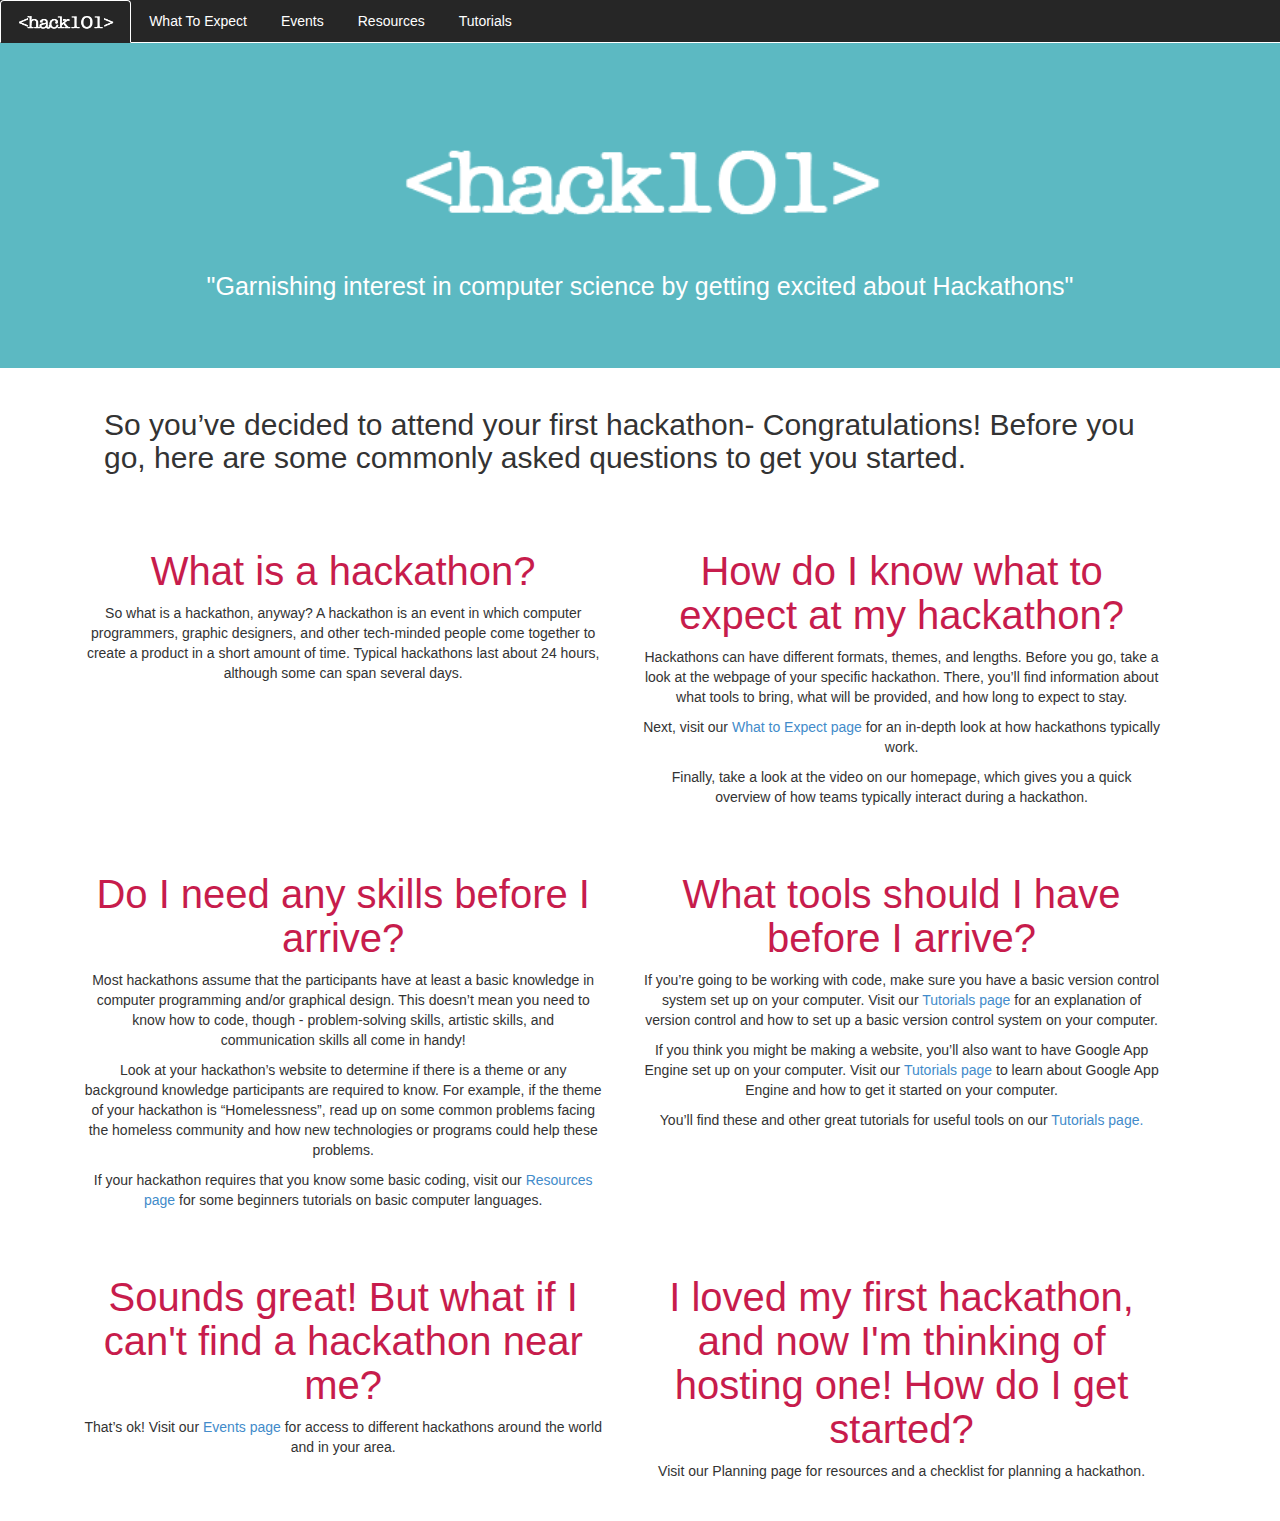
==== index.html @ bfc47384 "added mission" ====
<!DOCTYPE html>
<html lang="en">
  <head>
    <meta charset="utf-8">
    <meta http-equiv="X-UA-Compatible" content="IE=edge">
    <meta name="viewport" content="width=device-width, initial-scale=1">
    <title>hack101</title>

    <!-- Bootstrap -->
    <link href="css/bootstrap.css" rel="stylesheet">
    <link href="css/hack101.css" rel="stylesheet">
  </head>
  <body>
    <ul class="nav nav-tabs">
      <li class="active"><a href="index.html"><img src="img/logo.png" style="height: 20px;" /></a></li>
      <li><a href="whattoexpect.html">What To Expect</a></li>
      <li><a href="events.html">Events</a></li>
      <li><a href="resources.html">Resources</a></li>
      <li><a href="tutorials.html">Tutorials</a></li>
    </ul>
    <div class="jumbotron">
      <div class="container">
        <p style="font-size:100px; text-align: center; padding: 10px;"><img src="img/logo.png" style="height:100px;" /></p>
        <p style= "font-size:25px; text-align: center;">"Garnishing interest in computer science by getting excited about Hackathons"</p>
      </div>
    </div>

    <div id="question-holder">
      <div id ="holder">
      <h3 id="intro">So you’ve decided to attend your first hackathon- Congratulations! Before you go, here are some commonly asked questions to get you started.</h3>
      <div class ="question">
      <h4>What is a hackathon?</h4>
      <p> So what is a hackathon, anyway? A hackathon is an event in which computer programmers, graphic designers, and other tech-minded people come together to create a product in a short amount of time. Typical hackathons last about 24 hours, although some can span several days.</p>
      </div>

      <div class ="question">
      <h4>How do I know what to expect at my hackathon?</h4>
      <p>Hackathons can have different formats, themes, and lengths. Before you go, take a look at the webpage of your specific hackathon. There, you’ll find information about what tools to bring, what will be provided, and how long to expect to stay. </p>
      <p>Next, visit our <a href="whattoexpect.html">What to Expect page</a> for an in-depth look at how hackathons typically work. </p>
      <p>Finally, take a look  at the video on our homepage, which gives you a quick overview of how teams typically interact during a hackathon.</p>
      </div>

      <div class="clear"></div>
      <div class ="question">
      <h4>Do I need any skills before I arrive?</h4>
      <p>Most hackathons assume that the participants have at least a basic knowledge in computer programming and/or graphical design. This doesn’t mean you need to know how to code, though - problem-solving skills, artistic skills, and communication skills all come in handy!</p>
      <p>Look at your hackathon’s website to determine if there is a theme or any background knowledge participants are required to know. For example, if the theme of your hackathon is “Homelessness”, read up on some common problems facing the homeless community and how new technologies or programs could help these problems. </p>
      <p>If your hackathon requires that you know some basic coding, visit our <a href="resources.html">Resources page</a> for some beginners tutorials on basic computer languages. </p>
      </div>

      <div class ="question">
      <h4>What tools should I have before I arrive?</h4>
      <p>If you’re going to be working with code, make sure you have a basic version control system set up on your computer. Visit our <a href="tutorials.html">Tutorials page</a> for an explanation of version control and how to set up a basic version control system on your computer. </p>
      <p>If you think you might be making a website, you’ll also want to have Google App Engine set up on your computer. Visit our <a href="tutorials.html">Tutorials page</a> to learn about Google App Engine and how to get it started on your computer. </p>
      <p>You’ll find these and other great tutorials for useful tools on our <a href="tutorials.html">Tutorials page.</a> </p>
      </div>

      <div class="clear"></div>
      <div class ="question">
      <h4>Sounds great! But what if I can't find a hackathon near me?</h4>
      <p>That’s ok! Visit our <a href="events.html">Events page</a> for access to different hackathons around the world and in your area. </p>
      </div>

      <div class ="question">
      <h4>I loved my first hackathon, and now I'm thinking of hosting one! How do I get started?</h4>
      <p>Visit our Planning page for resources and a checklist for planning a hackathon. <p>
      </div>
      <div class="clear"></div>
    </div>
    </div>

    <!-- jQuery (necessary for Bootstrap's JavaScript plugins) -->
    <script src="https://ajax.googleapis.com/ajax/libs/jquery/1.11.0/jquery.min.js"></script>
    <!-- Include all compiled plugins (below), or include individual files as needed -->
    <script src="js/bootstrap.min.js"></script>
  </body>
</html>
---- css/hack101.css ----
#learn-container {
	 margin: 0 auto; 
	 width: 600px;
}

.line {
  height: 1px;
  width: 100%;
  background-color: #C2C2C2;
}

.learn {
	background-color: white;
}

.learn:hover {
	background-color: white;
	border-color: #C2C2C2;
}

.nav-learn {
  padding-left: 0;
  margin-bottom: 0;
  list-style: none;
  background-color: #262626;
}
.nav-learn > li {
  position: relative;
  display: block;
}
.nav-learn > li > a {
  position: relative;
  display: block;
  padding: 10px 15px;
}

.nav-learn > li > a:hover,
.nav-learn > li > a:focus {
  text-decoration: none;
}
.nav-learn > li.disabled > a {
  color: #999;
}
.nav-learn > li.disabled > a:hover,
.nav-learn > li.disabled > a:focus {
  color: #999;
  text-decoration: none;
  cursor: not-allowed;
  background-color: transparent;
}
.nav-learn .open > a,
.nav-learn .open > a:hover,
.nav-learn .open > a:focus {
  background-color: #eee;
  border-color: #428bca;
}

.learn a {
  text-decoration: none;
  margin-bottom: 40px;
}
.nav-tabs-learn > li {
  float: left;
  margin-bottom: -1px;
}
.nav-tabs-learn > li > a {
  margin-right: 2px;
  line-height: 1.42857143;
  border: 1px solid transparent;
  border-radius: 4px 4px 0 0;
}
.nav-tabs-learn > li > a:hover {
  border-color: #C2C2C2;
}
.nav-tabs-learn > li.active > a,
.nav-tabs-learn > li.active > a:hover,
.nav-tabs-learn > li.active > a:focus {
  color: #fff;
  cursor: default;
  background-color: #262626;
}

.clear {
	clear: both;
}

h4 {
	text-align: center;
  font-size: 40px;
  padding-top: 25px;
  margin-top: 0;
  color: #C71C4C;
}

.nav-tabs a {
	color: white;
}

.resource {
	/*border: 2px solid #C2C2C2;*/
	float: left;
	margin: 20px;
	width: 230px;
	height: 400px;
	padding: 10px;
  text-align: center;
}

.resource h1 {
  color: #51546b;
  font-size: 25px;
  margin: 10px;
}

.resource img {
	width: 200px;
}

.resource-container {
	margin: 30px auto;
	width: 85%;
  margin-bottom: 0;
}

h1 {
  font-size: 60px;
}

.hackathons {
  border-radius: 150px;
  width: 200px;
}

.hc {
  float: left;
  width: 40%;
  margin: 40px;
}

.hackcontent {
  text-align: center;
  margin: 0 20px;
}

.hc img {
  float: left;
}

.hc h4 {
  font-size: 20px;
}

#intro {
  font-size: 30px;
  padding: 40px;
  padding-top: 10px;
}

.question {
  float: left;
  width: 45%;
  margin: 0 20px;
  text-align: center;
  margin-bottom: 30px;
}

#question-holder {
  width: 100%;
}

#holder {
  width: 90%;
  margin: 0 auto;
}

.outer {
  width: 100%;
}

.inner {
  width: 90%;
  margin: 0 auto;
}

.tut-list li {
  margin-bottom: 20px;
}
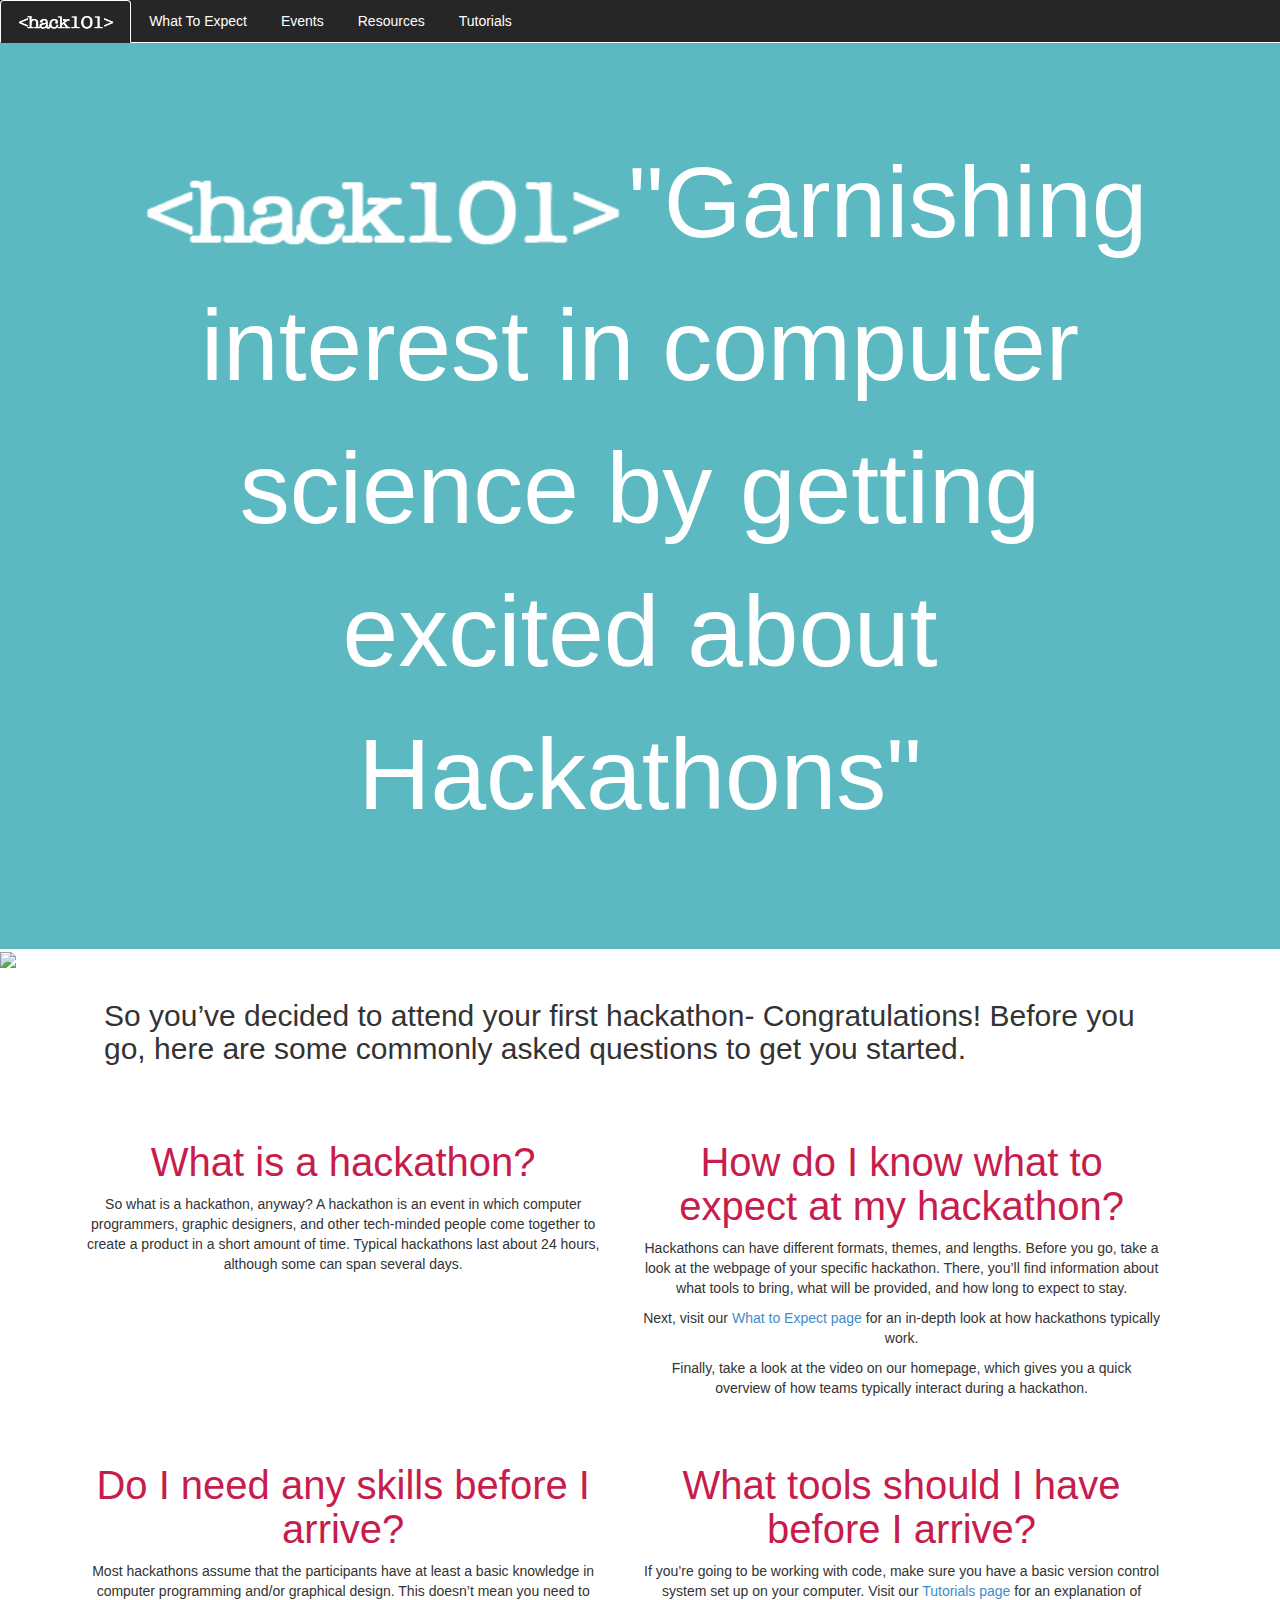
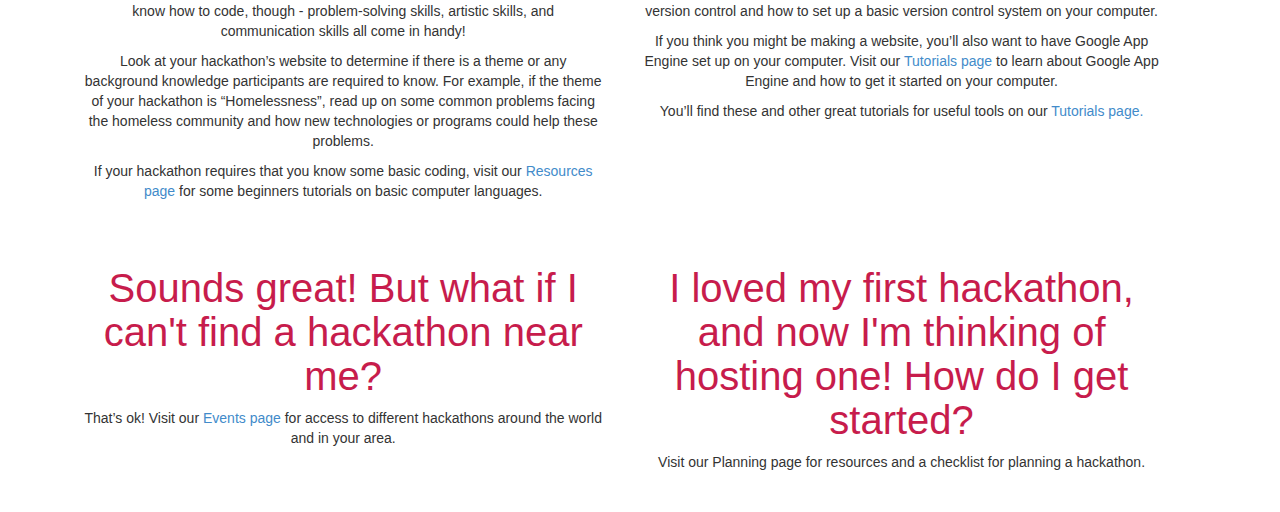
==== commit 034987f1: "formatting" ====
--- a/index.html
+++ b/index.html
@@ -18,12 +18,12 @@
       <li><a href="resources.html">Resources</a></li>
       <li><a href="tutorials.html">Tutorials</a></li>
     </ul>
-    <div class="jumbotron">
+    <div class="jumbotron" style="margin-bottom: 0;">
       <div class="container">
-        <p style="font-size:100px; text-align: center; padding: 10px;"><img src="img/logo.png" style="height:100px;" /></p>
-        <p style= "font-size:25px; text-align: center;">"Garnishing interest in computer science by getting excited about Hackathons"</p>
+        <p style="font-size:100px; text-align: center; padding: 40px;"><img src="img/logo.png" style="height:100px;" />"Garnishing interest in computer science by getting excited about Hackathons"</p>
       </div>
     </div>
+    <img style="width: 100%; padding-top: 0; margin-top: 0;" src ="img/hackathon_pics.png"
 
     <div id="question-holder">
       <div id ="holder">
--- a/css/hack101.css
+++ b/css/hack101.css
@@ -100,7 +100,7 @@
 	/*border: 2px solid #C2C2C2;*/
 	float: left;
 	margin: 20px;
-	width: 230px;
+	width: 200px;
 	height: 400px;
 	padding: 10px;
   text-align: center;
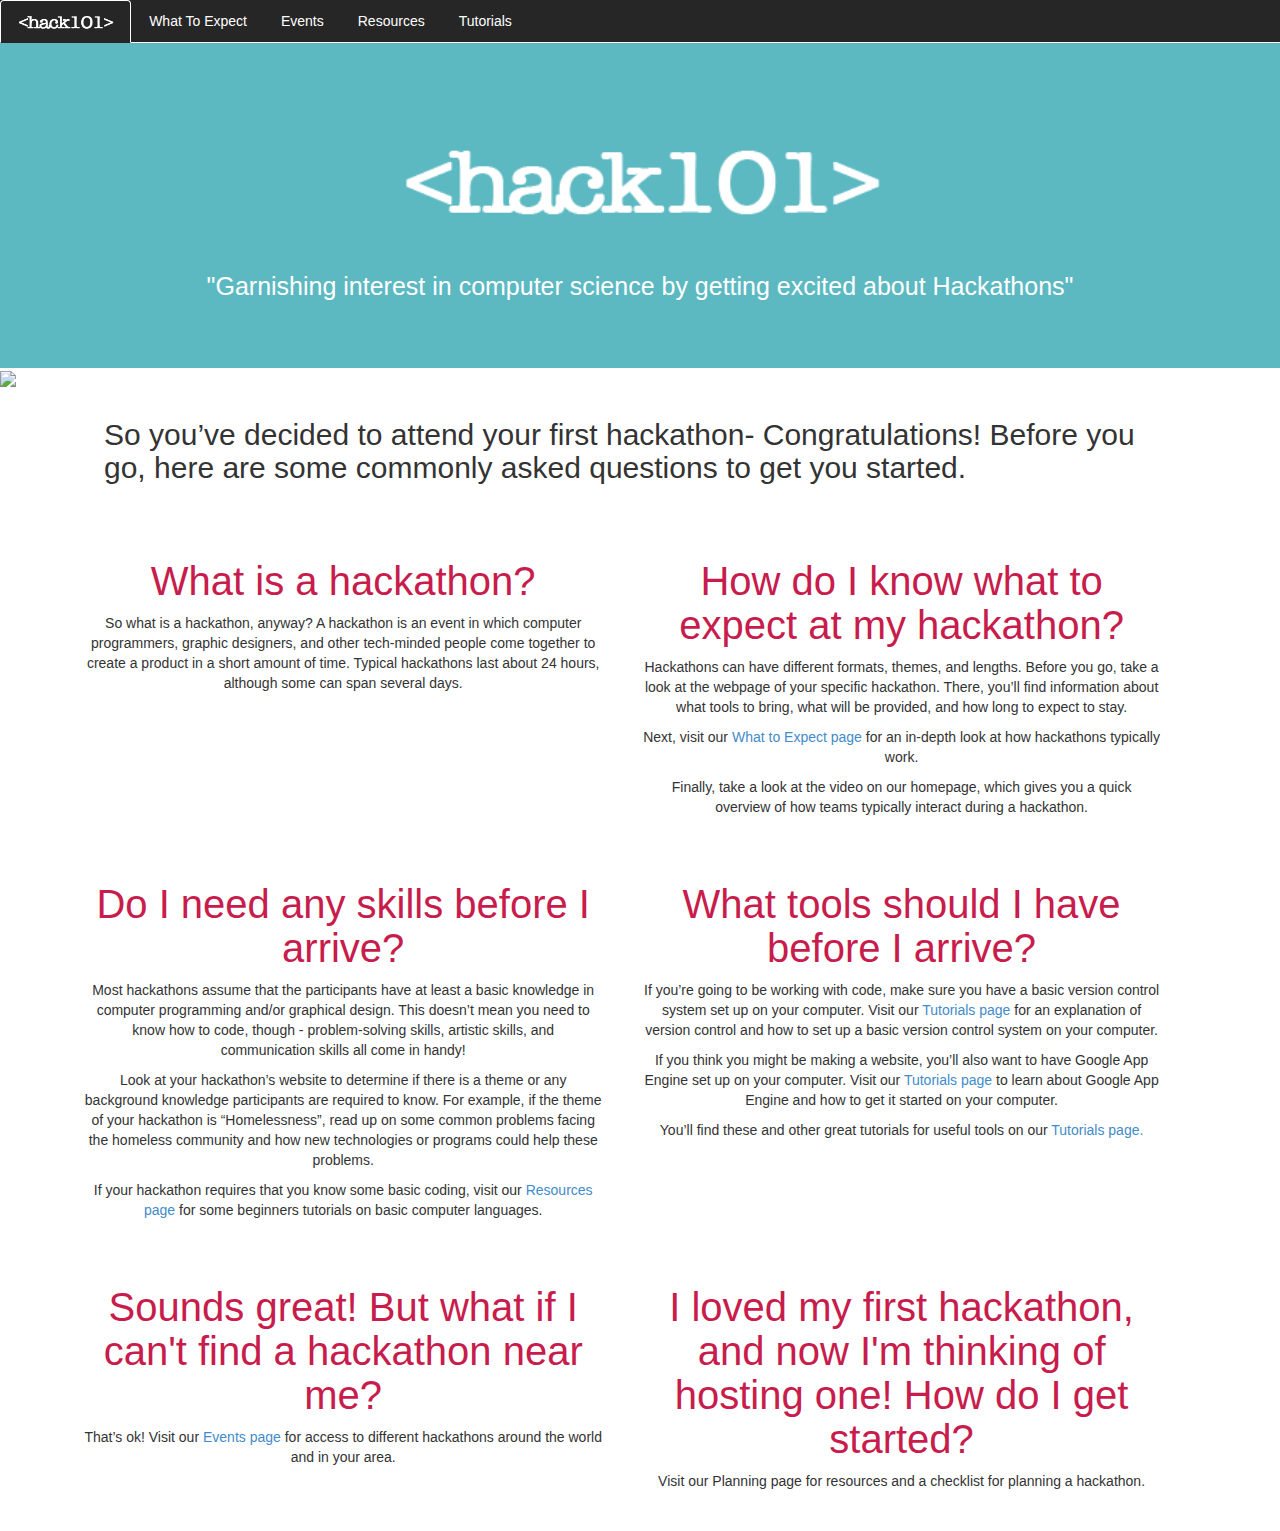
==== commit 3f9eabba: "Merge branch 'master' of github.com:m1richey/hack" ====
--- a/index.html
+++ b/index.html
@@ -20,7 +20,8 @@
     </ul>
     <div class="jumbotron" style="margin-bottom: 0;">
       <div class="container">
-        <p style="font-size:100px; text-align: center; padding: 40px;"><img src="img/logo.png" style="height:100px;" />"Garnishing interest in computer science by getting excited about Hackathons"</p>
+        <p style="font-size:100px; text-align: center; padding: 10px;"><img src="img/logo.png" style="height:100px;" /></p>
+        <p style= "font-size:25px; text-align: center;">"Garnishing interest in computer science by getting excited about Hackathons"</p>
       </div>
     </div>
     <img style="width: 100%; padding-top: 0; margin-top: 0;" src ="img/hackathon_pics.png"
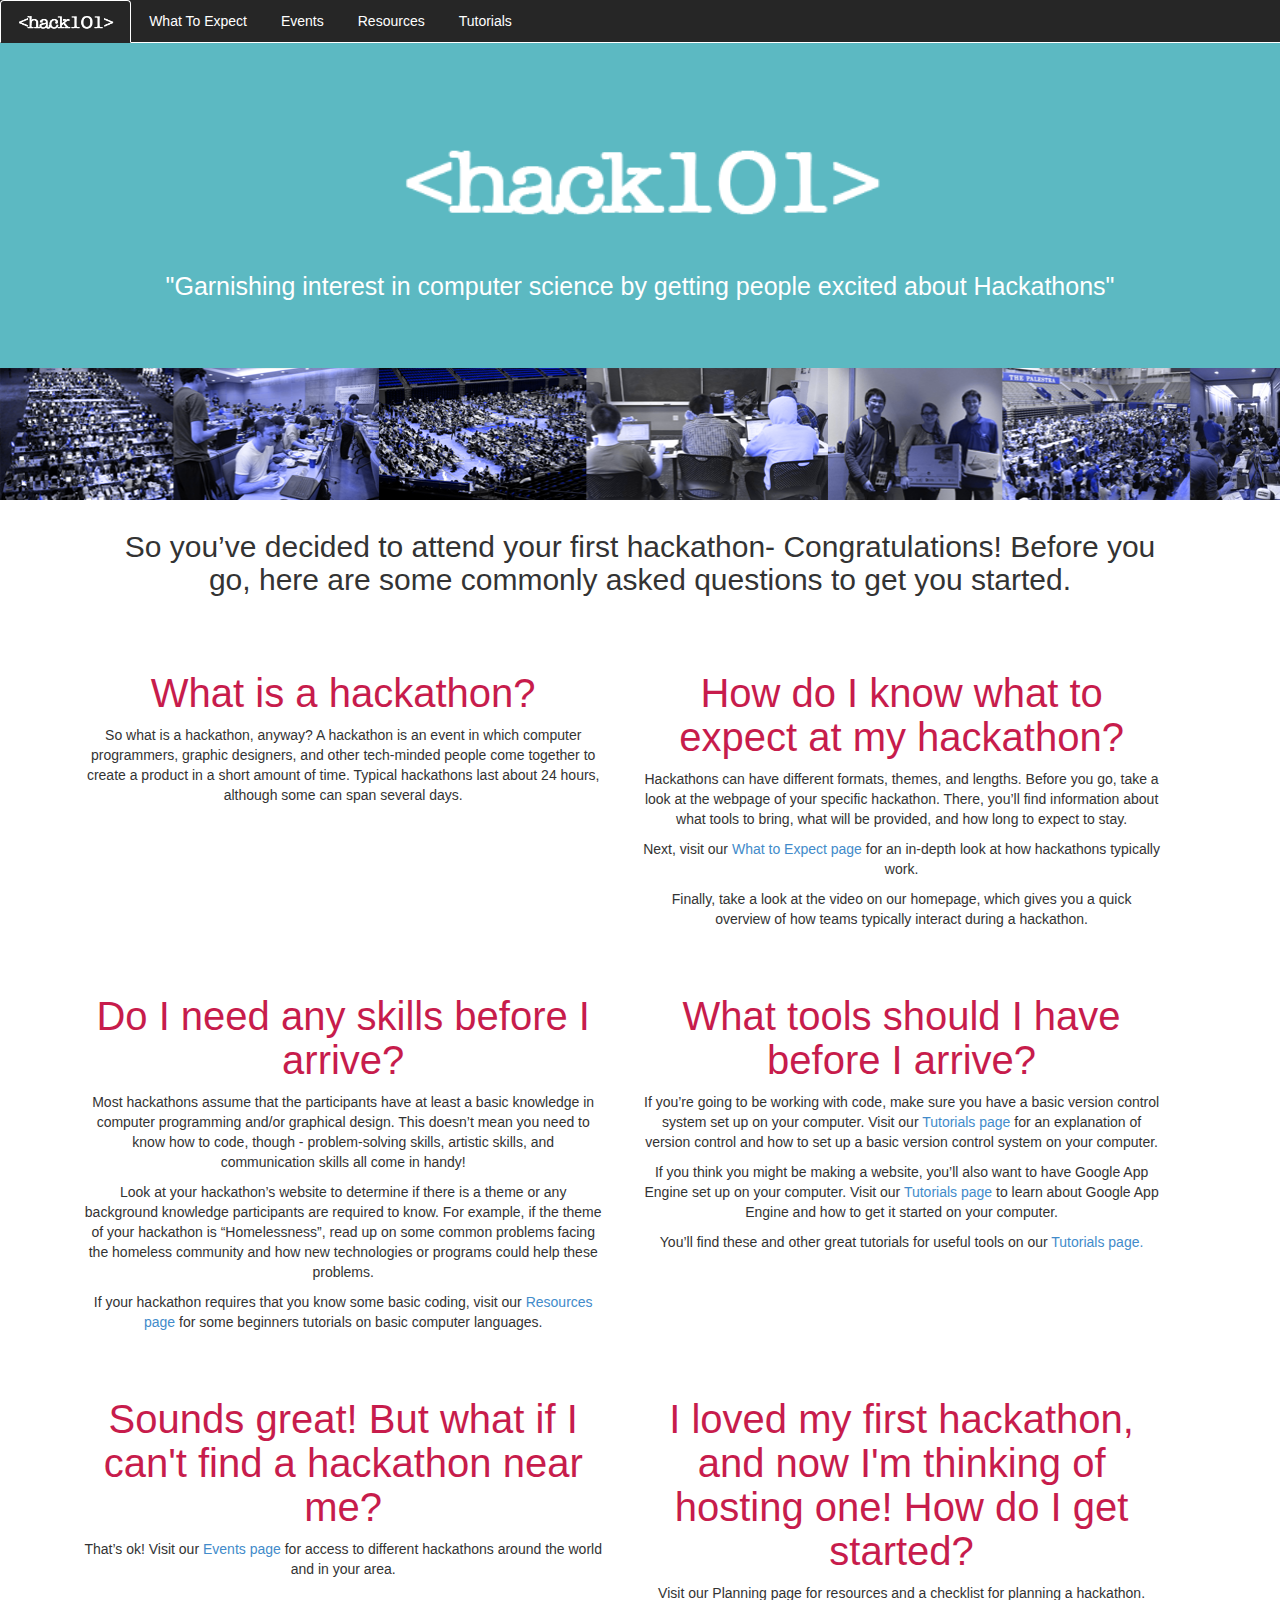
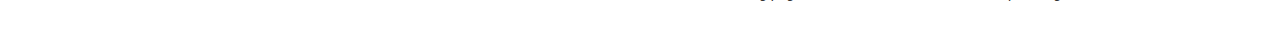
==== commit 01f92d5c: "change mission" ====
--- a/index.html
+++ b/index.html
@@ -21,7 +21,7 @@
     <div class="jumbotron" style="margin-bottom: 0;">
       <div class="container">
         <p style="font-size:100px; text-align: center; padding: 10px;"><img src="img/logo.png" style="height:100px;" /></p>
-        <p style= "font-size:25px; text-align: center;">"Garnishing interest in computer science by getting excited about Hackathons"</p>
+        <p style= "font-size:25px; text-align: center;">"Garnishing interest in computer science by getting people excited about Hackathons"</p>
       </div>
     </div>
     <img style="width: 100%; padding-top: 0; margin-top: 0;" src ="img/hackathon_pics.png"
--- a/css/hack101.css
+++ b/css/hack101.css
@@ -154,6 +154,7 @@
   font-size: 30px;
   padding: 40px;
   padding-top: 10px;
+  text-align: center;
 }
 
 .question {
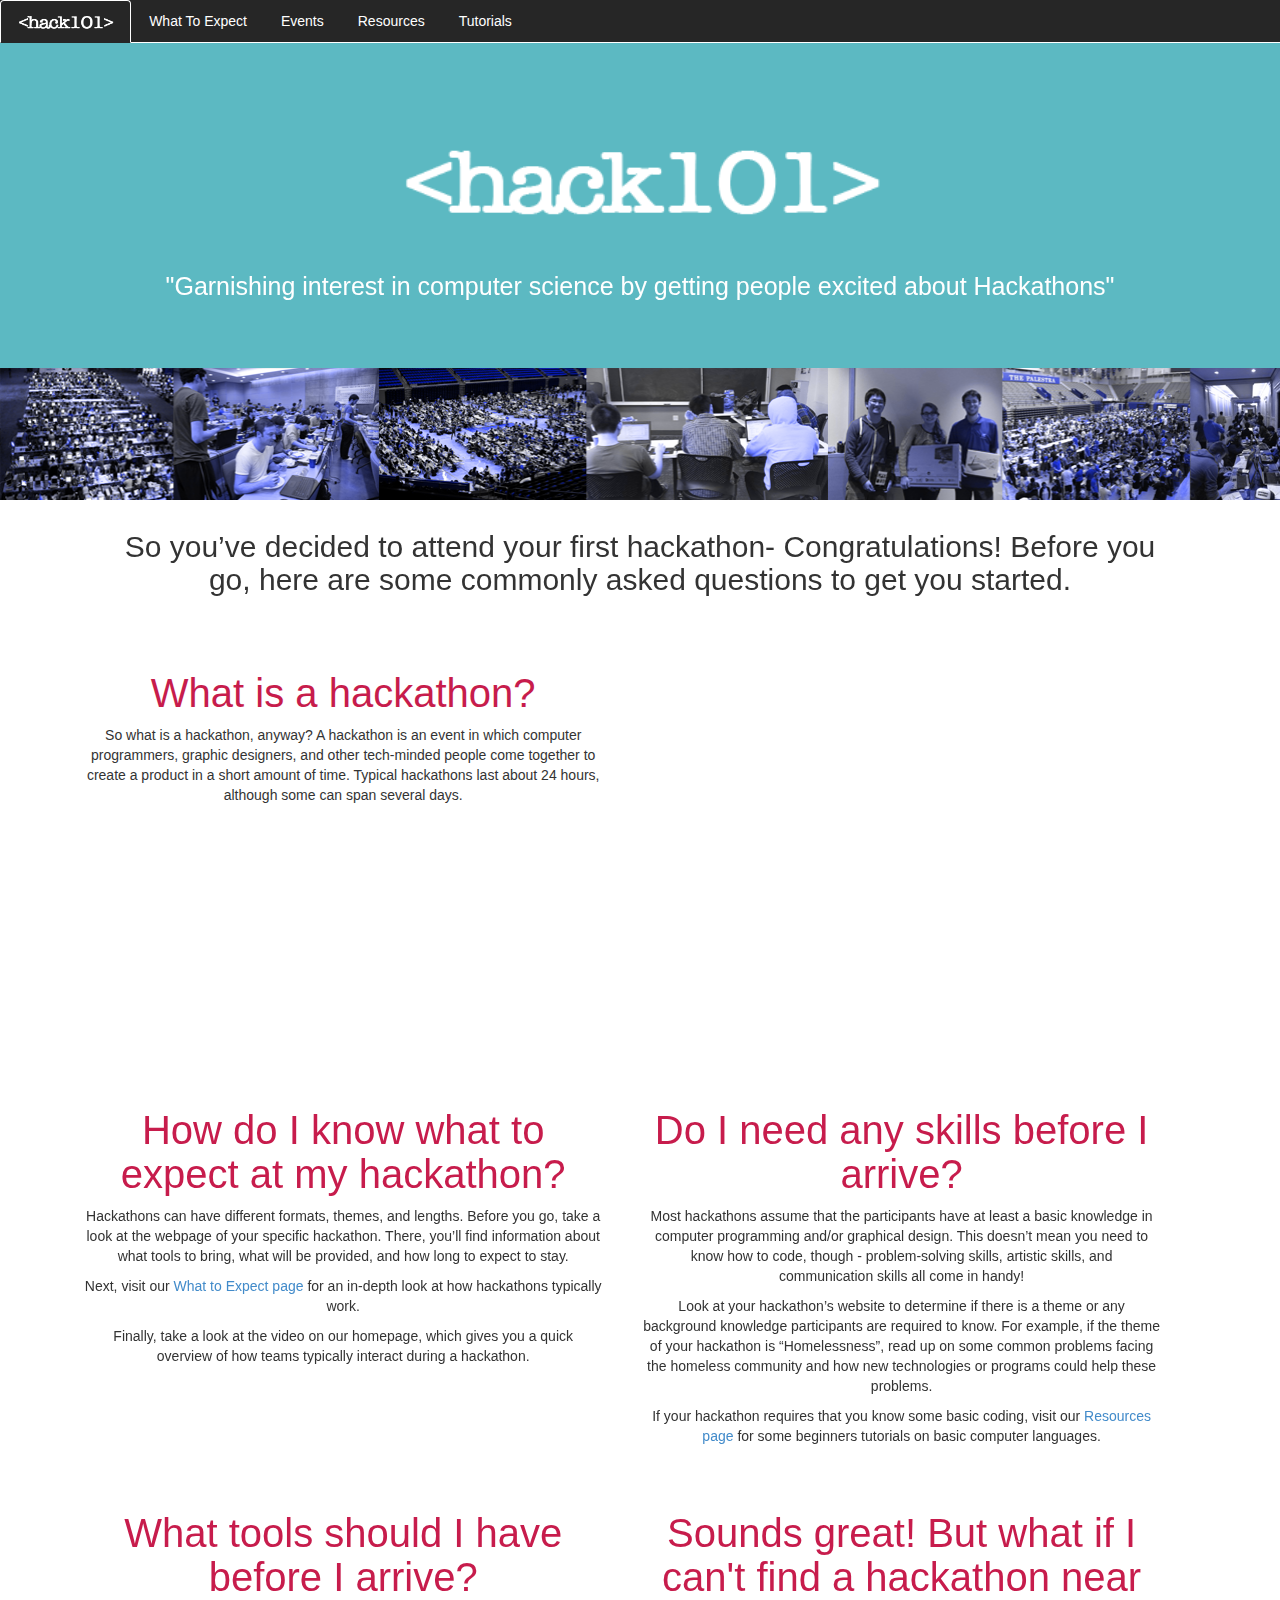
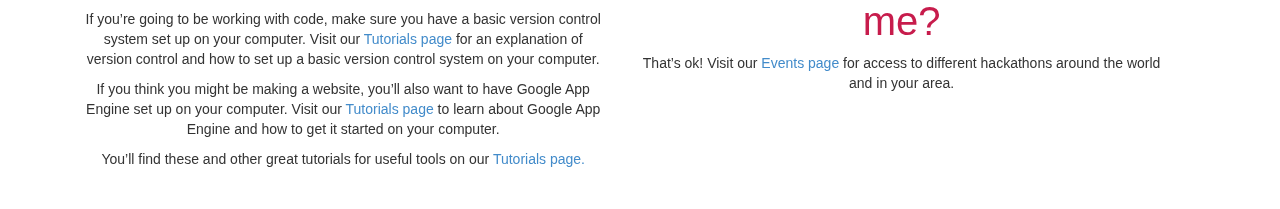
==== commit a87ac91e: "add video" ====
--- a/index.html
+++ b/index.html
@@ -34,6 +34,11 @@
       <p> So what is a hackathon, anyway? A hackathon is an event in which computer programmers, graphic designers, and other tech-minded people come together to create a product in a short amount of time. Typical hackathons last about 24 hours, although some can span several days.</p>
       </div>
 
+      <div class="question">
+       <iframe allowtransparency="true" width="485" height="402" src="http://scratch.mit.edu/projects/embed/23882445/?autostart=false" frameborder="0" allowfullscreen></iframe>
+      </div>
+
+      <div class="clear"></div>
       <div class ="question">
       <h4>How do I know what to expect at my hackathon?</h4>
       <p>Hackathons can have different formats, themes, and lengths. Before you go, take a look at the webpage of your specific hackathon. There, you’ll find information about what tools to bring, what will be provided, and how long to expect to stay. </p>
@@ -41,7 +46,7 @@
       <p>Finally, take a look  at the video on our homepage, which gives you a quick overview of how teams typically interact during a hackathon.</p>
       </div>
 
-      <div class="clear"></div>
+      
       <div class ="question">
       <h4>Do I need any skills before I arrive?</h4>
       <p>Most hackathons assume that the participants have at least a basic knowledge in computer programming and/or graphical design. This doesn’t mean you need to know how to code, though - problem-solving skills, artistic skills, and communication skills all come in handy!</p>
@@ -49,6 +54,7 @@
       <p>If your hackathon requires that you know some basic coding, visit our <a href="resources.html">Resources page</a> for some beginners tutorials on basic computer languages. </p>
       </div>
 
+      <div class="clear"></div>
       <div class ="question">
       <h4>What tools should I have before I arrive?</h4>
       <p>If you’re going to be working with code, make sure you have a basic version control system set up on your computer. Visit our <a href="tutorials.html">Tutorials page</a> for an explanation of version control and how to set up a basic version control system on your computer. </p>
@@ -56,16 +62,11 @@
       <p>You’ll find these and other great tutorials for useful tools on our <a href="tutorials.html">Tutorials page.</a> </p>
       </div>
 
-      <div class="clear"></div>
       <div class ="question">
       <h4>Sounds great! But what if I can't find a hackathon near me?</h4>
       <p>That’s ok! Visit our <a href="events.html">Events page</a> for access to different hackathons around the world and in your area. </p>
       </div>
 
-      <div class ="question">
-      <h4>I loved my first hackathon, and now I'm thinking of hosting one! How do I get started?</h4>
-      <p>Visit our Planning page for resources and a checklist for planning a hackathon. <p>
-      </div>
       <div class="clear"></div>
     </div>
     </div>
--- a/css/hack101.css
+++ b/css/hack101.css
@@ -185,4 +185,16 @@
 
 .tut-list li {
   margin-bottom: 20px;
-}+}
+
+.tutorial-logo-content img {
+  display: block;
+  margin: 0 auto;
+  width: 200px;
+}
+
+.tutorial-logo-content {
+    text-align: justify;
+    width: 200px;
+}
+
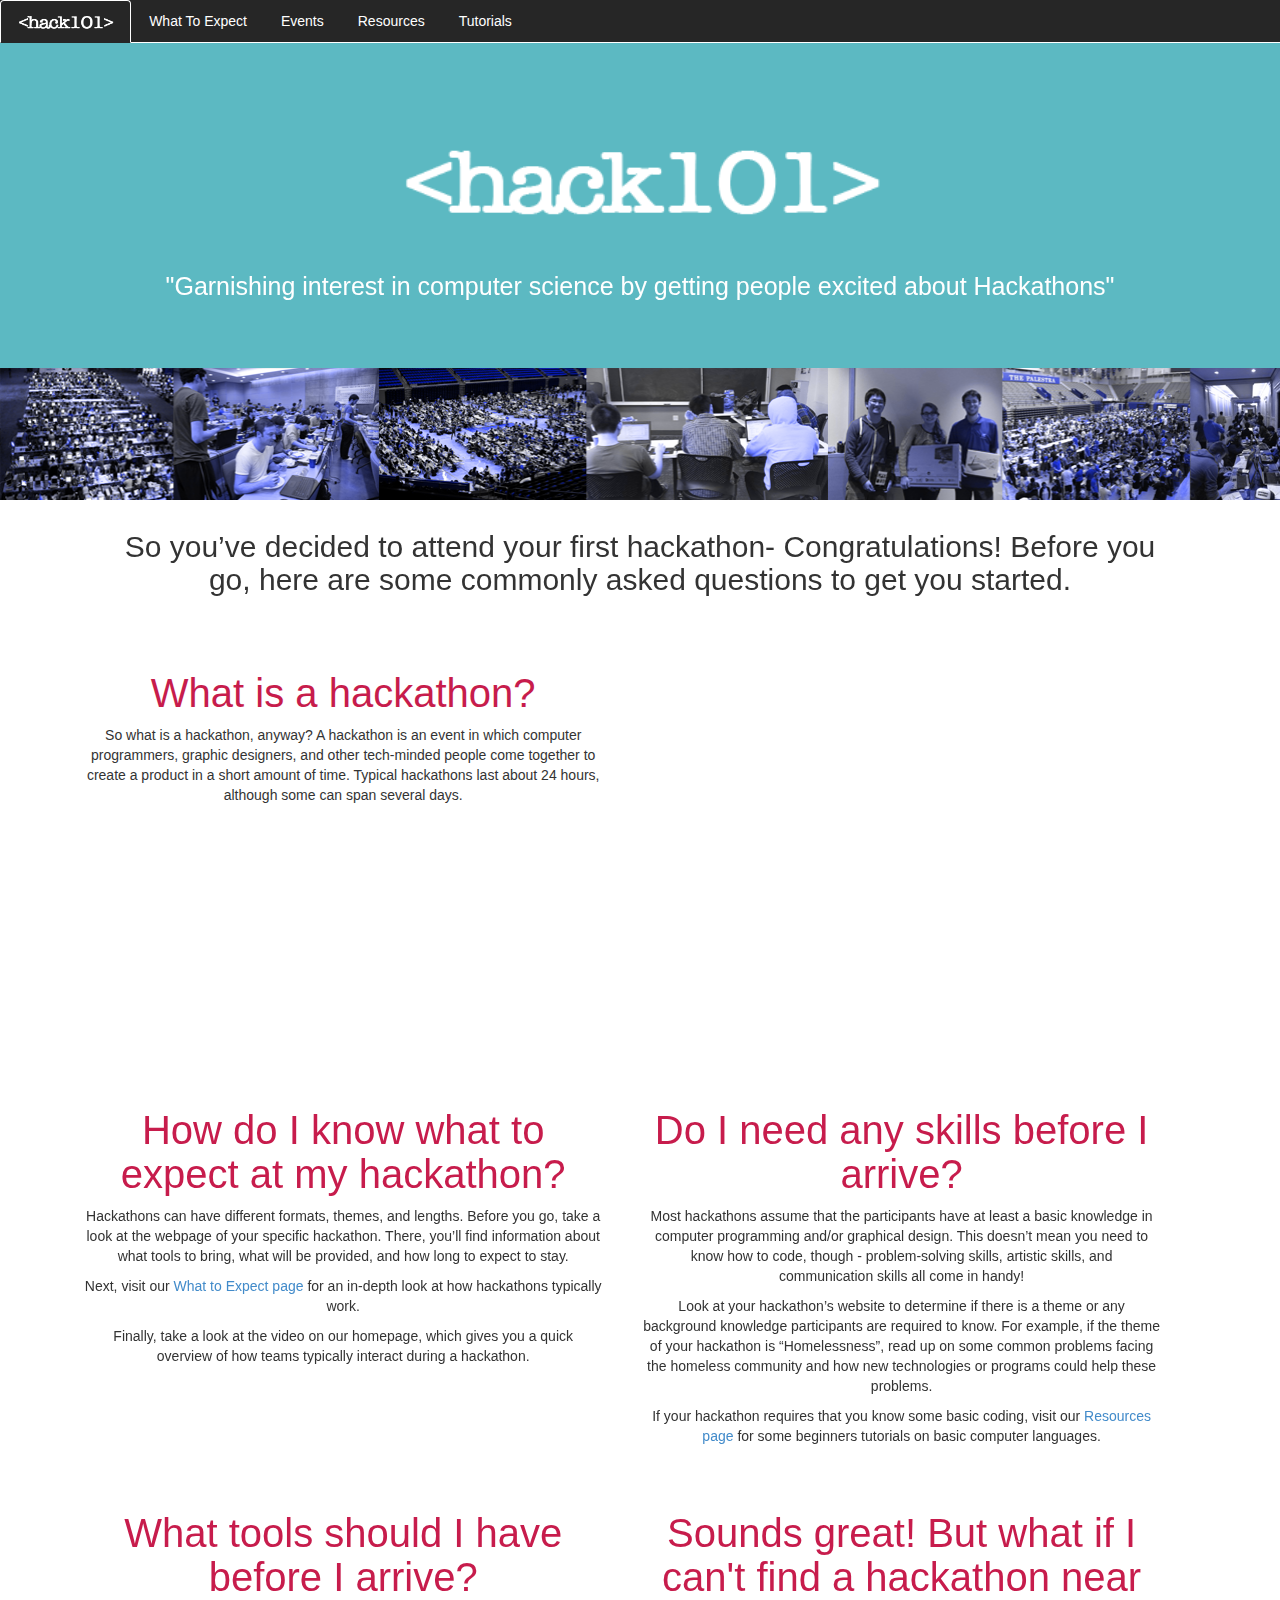
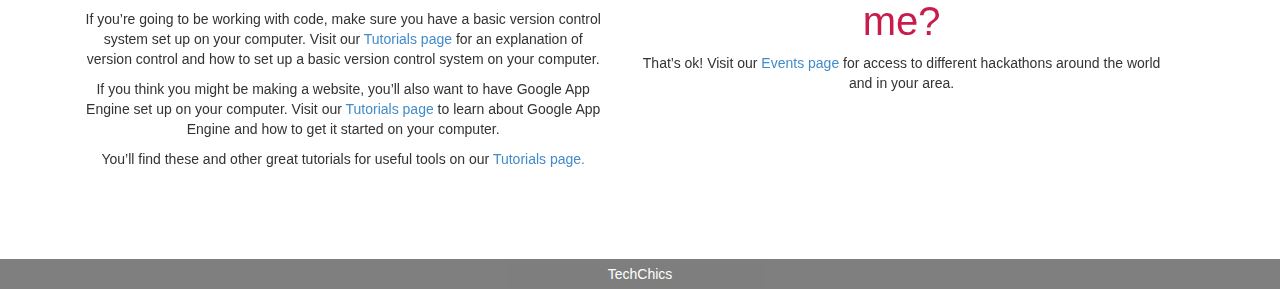
==== commit 34372f98: "add footer" ====
--- a/index.html
+++ b/index.html
@@ -71,6 +71,8 @@
     </div>
     </div>
 
+    <div class="footer">TechChics</div>
+
     <!-- jQuery (necessary for Bootstrap's JavaScript plugins) -->
     <script src="https://ajax.googleapis.com/ajax/libs/jquery/1.11.0/jquery.min.js"></script>
     <!-- Include all compiled plugins (below), or include individual files as needed -->
--- a/css/hack101.css
+++ b/css/hack101.css
@@ -1,6 +1,6 @@
 #learn-container {
 	 margin: 0 auto; 
-	 width: 600px;
+	 width: 65%;
 }
 
 .line {
@@ -188,13 +188,30 @@
 }
 
 .tutorial-logo-content img {
-  display: block;
-  margin: 0 auto;
   width: 200px;
 }
 
 .tutorial-logo-content {
-    text-align: justify;
-    width: 200px;
-}
-
+  float: left;
+  text-align: center;
+  width: 33%;
+  margin-top: 20px;
+}
+
+.hackcontent {
+  margin-top: 20px;
+}
+
+.footer {
+  width:100%;
+  height: 30px;
+  position: relative;
+  bottom:0;
+  left:0;
+  background-color: black;
+  opacity: .5;
+  text-align: center;
+  color: white;
+  padding: 5px;
+  margin-top: 50px;
+}
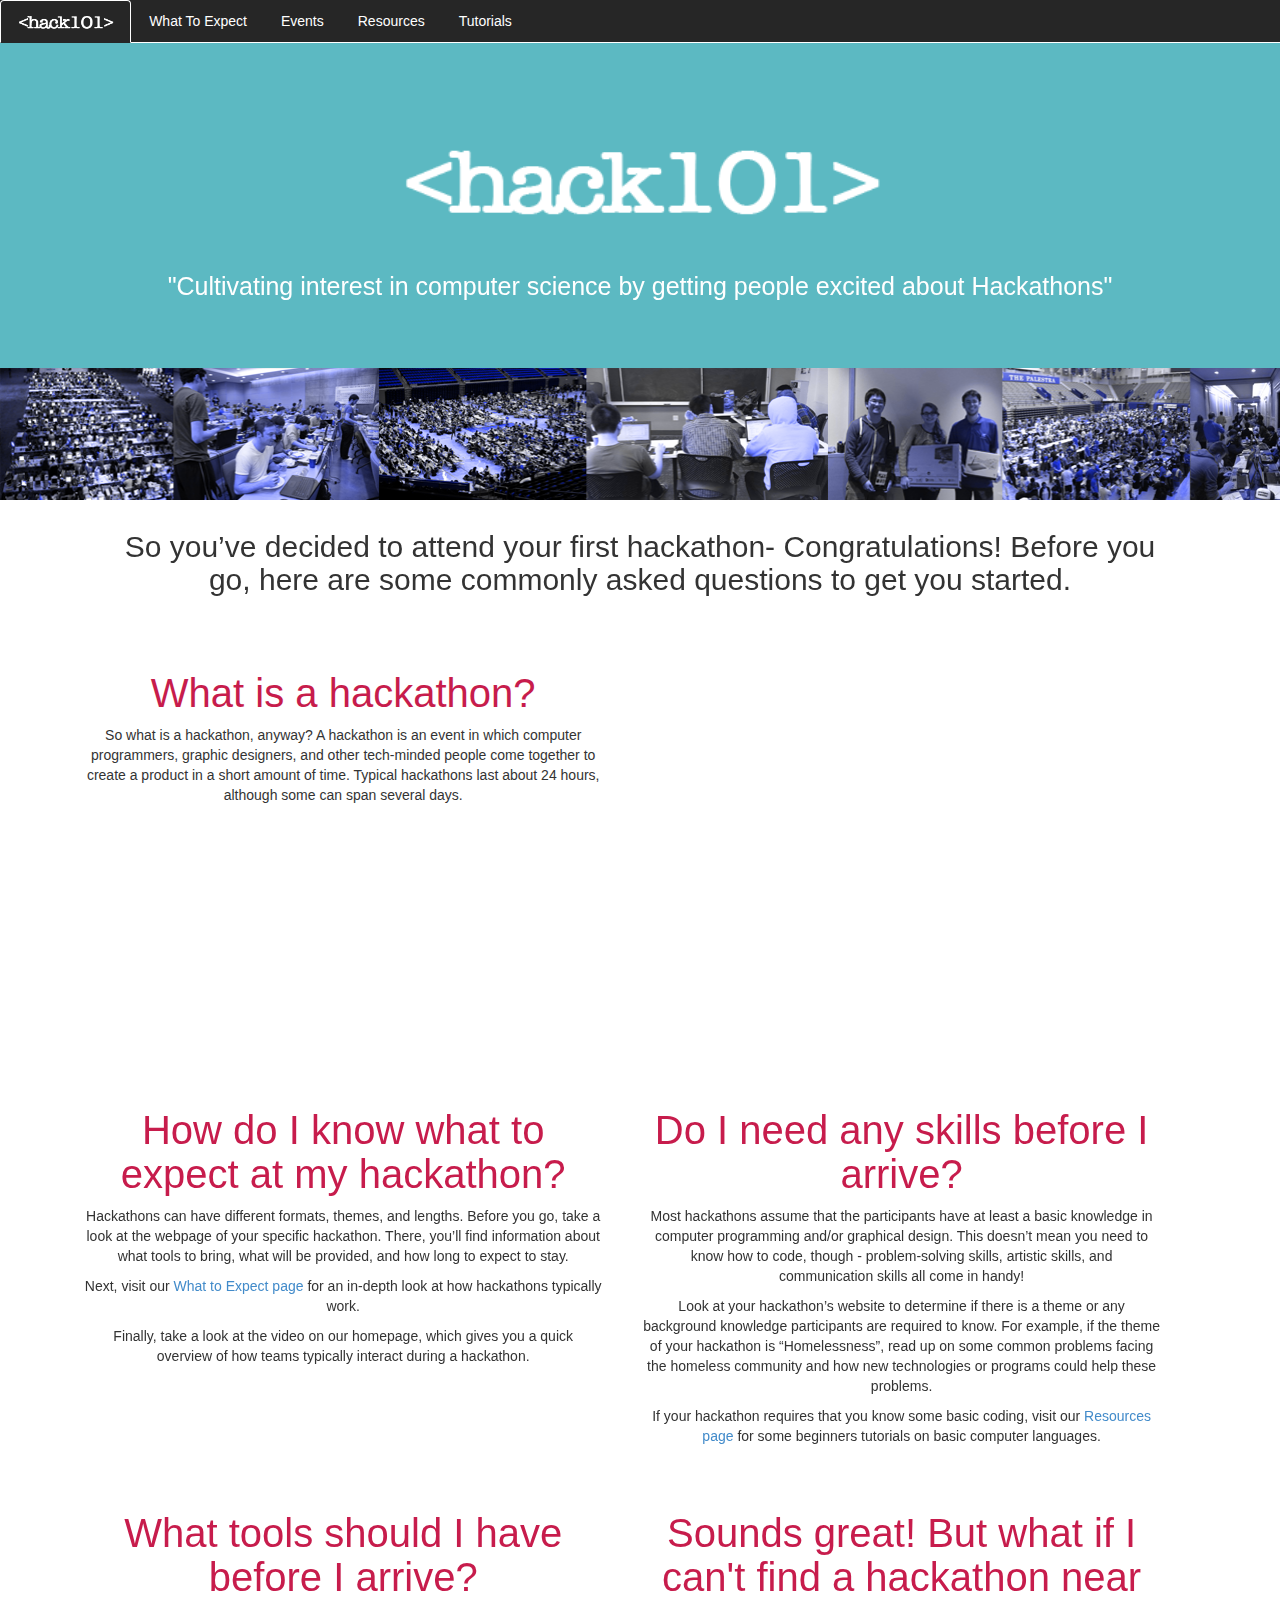
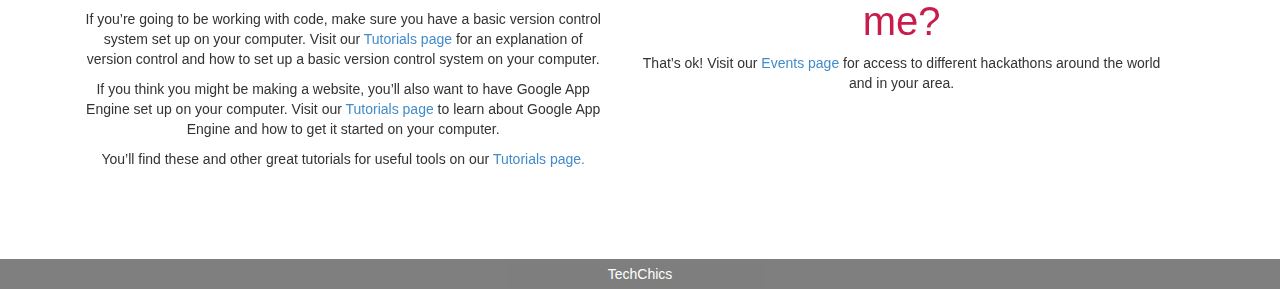
==== commit 277d30cf: "replace garnishing to Cultivating" ====
--- a/index.html
+++ b/index.html
@@ -21,10 +21,10 @@
     <div class="jumbotron" style="margin-bottom: 0;">
       <div class="container">
         <p style="font-size:100px; text-align: center; padding: 10px;"><img src="img/logo.png" style="height:100px;" /></p>
-        <p style= "font-size:25px; text-align: center;">"Garnishing interest in computer science by getting people excited about Hackathons"</p>
+        <p style= "font-size:25px; text-align: center;">"Cultivating interest in computer science by getting people excited about Hackathons"</p>
       </div>
     </div>
-    <img style="width: 100%; padding-top: 0; margin-top: 0;" src ="img/hackathon_pics.png"
+    <img style="width: 100%; padding-top: 0; margin-top: 0;" src ="img/hackathon_pics.png" />
 
     <div id="question-holder">
       <div id ="holder">
@@ -46,7 +46,7 @@
       <p>Finally, take a look  at the video on our homepage, which gives you a quick overview of how teams typically interact during a hackathon.</p>
       </div>
 
-      
+
       <div class ="question">
       <h4>Do I need any skills before I arrive?</h4>
       <p>Most hackathons assume that the participants have at least a basic knowledge in computer programming and/or graphical design. This doesn’t mean you need to know how to code, though - problem-solving skills, artistic skills, and communication skills all come in handy!</p>
